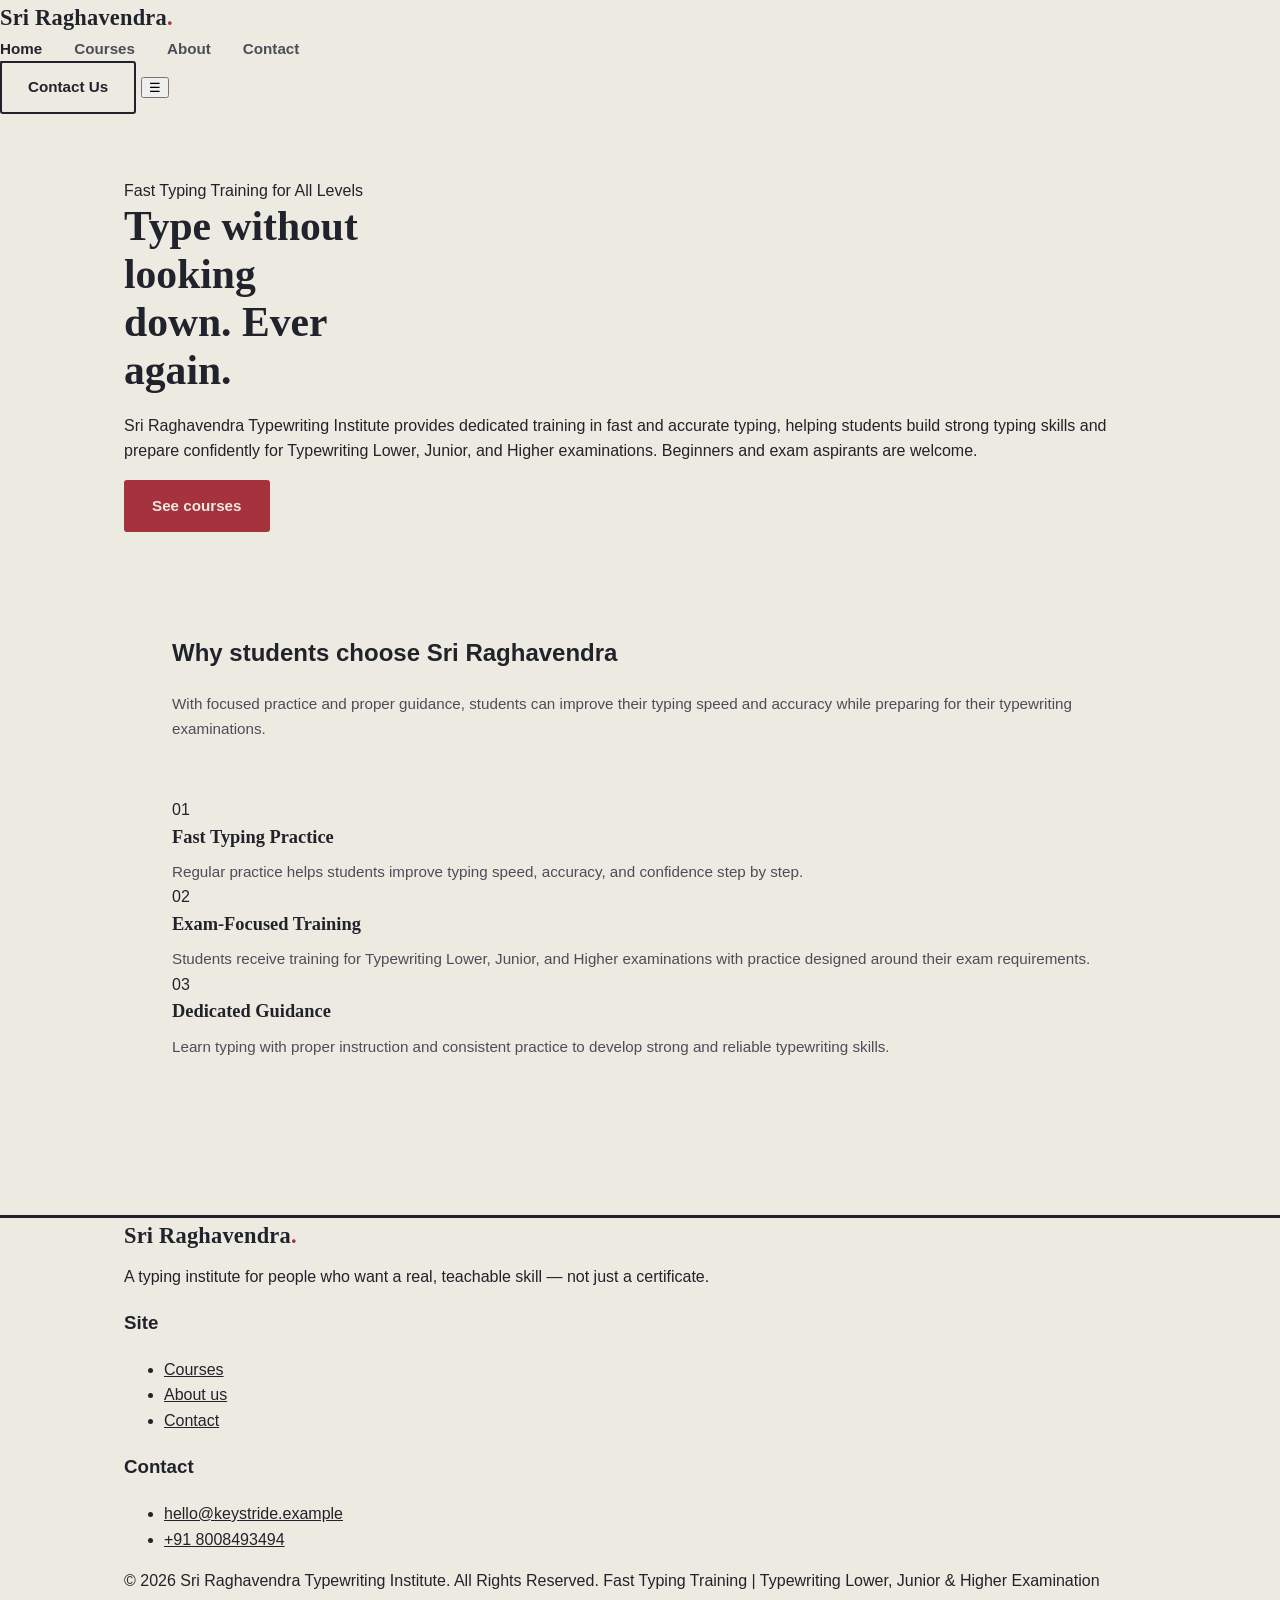
==== index.html @ c39e955c "Initial Sri Raghavendra website" ====
<!DOCTYPE html>
<html lang="en">
<head>
<meta charset="UTF-8">
<meta name="viewport" content="width=device-width, initial-scale=1.0">
<title>Sri Raghavendra Typing Institute — Learn to Type Fast &amp; Accurate</title>
<link rel="stylesheet" href="style.css">
</head>
<body>
<header class="site">
  <nav class="nav">
    <a href="index.html" class="logo">Sri Raghavendra<span class="dot">.</span></a>
    <ul class="nav-links">
      <li><a href="index.html" aria-current="page">Home</a></li>
      <li><a href="courses.html">Courses</a></li>
      <li><a href="about.html">About</a></li>
      <li><a href="contact.html">Contact</a></li>
    </ul>
    <div class="nav-cta">
      <a href="contact.html" class="btn btn-ghost">Contact Us</a>
      <button class="nav-toggle" aria-label="Toggle menu" aria-expanded="false">☰</button>
    </div>
  </nav>
</header>
<section class="hero">
  <div class="wrap hero-grid">
    <div>
      <span class="eyebrow-badge">Fast Typing Training for All Levels</span>
      <h1>Type without looking down. Ever again.</h1>
      <p class="lede">Sri Raghavendra Typewriting Institute provides dedicated training in fast and accurate typing, helping students build strong typing skills and prepare confidently for Typewriting Lower, Junior, and Higher examinations. Beginners and exam aspirants are welcome.</p>
      <div class="hero-actions">
        <a href="courses.html" class="btn btn-primary">See courses</a>
  </div>
    </div>
<section class="block">
  <div class="wrap">
    <div class="block-head">
      <h2>Why students choose Sri Raghavendra</h2>
      <p>With focused practice and proper guidance, students can improve their typing speed and accuracy while preparing for their typewriting examinations.</p>
    </div>
    <div class="feature-grid">
      <div class="feature">
        <div class="mark">01</div>
        <h3>Fast Typing Practice</h3>
        <p>Regular practice helps students improve typing speed, accuracy, and confidence step by step.</p>
      </div>
      <div class="feature">
        <div class="mark">02</div>
        <h3>Exam-Focused Training</h3>
        <p>Students receive training for Typewriting Lower, Junior, and Higher examinations with practice designed around their exam requirements.</p>
      </div>
      <div class="feature">
        <div class="mark">03</div>
        <h3>Dedicated Guidance</h3>
        <p>Learn typing with proper instruction and consistent practice to develop strong and reliable typewriting skills.</p>
      </div>
    </div>
  </div>
</section>

<section class="block" style="padding-top:0;">
  <div class="wrap">
    <div class="block-head">
          </div>
        </div>
      </div>
    </div>
  </div>
</section>
<footer class="site">
  <div class="wrap">
    <div class="footer-grid">
      <div>
        <a href="index.html" class="logo">Sri Raghavendra<span class="dot">.</span></a>
        <p style="margin-top:10px;">A typing institute for people who want a real, teachable skill — not just a certificate.</p>
      </div>
      <div>
        <h3>Site</h3>
        <ul>
          <li><a href="courses.html">Courses</a></li>
          <li><a href="about.html">About us</a></li>
          <li><a href="contact.html">Contact</a></li>
        </ul>
      </div>
      <div>
        <h3>Contact</h3>
        <ul>
          <li><a href="mailto:hello@keystride.example">hello@keystride.example</a></li>
          <li><a href="tel:+910000000000">+91 8008493494</a></li>
        </ul>
      </div>
    </div>
    <div class="footer-bottom">
      <span>© 2026 Sri Raghavendra Typewriting Institute. All Rights Reserved.
Fast Typing Training | Typewriting Lower, Junior & Higher Examination Training</span>
      <span>Built with a vision of determination.&amp; JS</span>
    </div>
  </div>
</footer>

<script src="script.js"></script>
</body>
</html>
---- style.css ----
/* ============================================
   TypeForge Institute — shared stylesheet
   ============================================ */

:root {
  --paper: #EDEAE1;
  --paper-dark: #E1DDCF;
  --ink: #20232B;
  --ink-soft: #4A4E58;
  --ribbon: #A6323E;
  --ribbon-dark: #832531;
  --brass: #B08D57;
  --correct: #3F6B4F;
  --wrong: #A6323E;
  --line: #CFC9B8;

  --font-head: 'Roboto Slab', serif;
  --font-body: 'Inter', sans-serif;
  --font-mono: 'IBM Plex Mono', monospace;
}

* { box-sizing: border-box; }

html { scroll-behavior: smooth; }

body {
  margin: 0;
  background: var(--paper);
  color: var(--ink);
  font-family: var(--font-body);
  line-height: 1.6;
}

a { color: inherit; }

img { max-width: 100%; }

.wrap {
  max-width: 1080px;
  margin: 0 auto;
  padding: 0 24px;
}

/* ---------- Header / Nav ---------- */

.site-header {
  border-bottom: 3px solid var(--ink);
  background: var(--paper);
  position: sticky;
  top: 0;
  z-index: 10;
}

.site-header .wrap {
  display: flex;
  align-items: center;
  justify-content: space-between;
  padding-top: 18px;
  padding-bottom: 18px;
}

.logo {
  font-family: var(--font-head);
  font-weight: 700;
  font-size: 1.4rem;
  text-decoration: none;
  color: var(--ink);
  letter-spacing: 0.01em;
}

.logo span { color: var(--ribbon); }

.nav-links {
  display: flex;
  gap: 32px;
  list-style: none;
  margin: 0;
  padding: 0;
}

.nav-links a {
  text-decoration: none;
  font-weight: 600;
  font-size: 0.95rem;
  color: var(--ink-soft);
  padding-bottom: 4px;
  border-bottom: 2px solid transparent;
}

.nav-links a:hover,
.nav-links a[aria-current="page"] {
  color: var(--ink);
  border-bottom-color: var(--ribbon);
}

/* ---------- Buttons ---------- */

.btn {
  display: inline-block;
  font-family: var(--font-body);
  font-weight: 700;
  font-size: 0.95rem;
  padding: 12px 26px;
  text-decoration: none;
  border: 2px solid var(--ink);
  border-radius: 3px;
  cursor: pointer;
  transition: transform 0.12s ease;
}

.btn-primary {
  background: var(--ribbon);
  border-color: var(--ribbon);
  color: var(--paper);
}

.btn-primary:hover { background: var(--ribbon-dark); border-color: var(--ribbon-dark); }

.btn-ghost {
  background: transparent;
  color: var(--ink);
}

.btn-ghost:hover { background: var(--ink); color: var(--paper); }

.btn:active { transform: translateY(1px); }

/* ---------- Hero ---------- */

.hero {
  padding: 64px 0 48px;
  border-bottom: 3px solid var(--ink);
}

.hero .wrap {
  display: flex;
  gap: 56px;
  align-items: flex-start;
  flex-wrap: wrap;
}

.hero-copy { flex: 1 1 340px; }

.hero-eyebrow {
  font-family: var(--font-mono);
  font-size: 0.85rem;
  color: var(--brass);
  margin: 0 0 10px;
}

.hero h1 {
  font-family: var(--font-head);
  font-size: 2.6rem;
  line-height: 1.15;
  margin: 0 0 18px;
  max-width: 12ch;
}

.hero p.lead {
  max-width: 46ch;
  color: var(--ink-soft);
  font-size: 1.08rem;
  margin-bottom: 28px;
}

.hero-actions { display: flex; gap: 16px; flex-wrap: wrap; }

/* ---------- Typing test widget ---------- */

.type-test {
  flex: 1 1 420px;
  background: var(--paper-dark);
  border: 2px solid var(--ink);
  border-radius: 4px;
  padding: 24px;
}

.type-test-stats {
  display: flex;
  gap: 28px;
  font-family: var(--font-mono);
  margin-bottom: 16px;
  border-bottom: 1px dashed var(--line);
  padding-bottom: 16px;
}

.stat-value { font-size: 1.6rem; font-weight: 600; display: block; }
.stat-label { font-size: 0.72rem; color: var(--ink-soft); text-transform: lowercase; }

#type-passage {
  font-family: var(--font-mono);
  font-size: 1.05rem;
  line-height: 1.9;
  letter-spacing: 0.01em;
  min-height: 96px;
  user-select: none;
}

#type-passage .pending { color: var(--ink-soft); }
#type-passage .correct { color: var(--correct); }
#type-passage .wrong { color: var(--wrong); text-decoration: underline; }
#type-passage .current { background: var(--brass); color: var(--ink); border-radius: 2px; }

#type-input {
  width: 100%;
  margin-top: 14px;
  padding: 12px;
  font-family: var(--font-mono);
  font-size: 1rem;
  border: 2px solid var(--ink);
  border-radius: 3px;
  background: var(--paper);
  color: var(--ink);
  resize: none;
}

#type-input:focus { outline: 3px solid var(--brass); outline-offset: 1px; }

.type-test-footer {
  display: flex;
  justify-content: space-between;
  align-items: center;
  margin-top: 12px;
  font-size: 0.85rem;
  color: var(--ink-soft);
}

.type-test-footer button {
  background: none;
  border: none;
  font-family: var(--font-mono);
  color: var(--ribbon);
  cursor: pointer;
  font-size: 0.85rem;
  text-decoration: underline;
  padding: 0;
}

/* ---------- Section basics ---------- */

section { padding: 56px 0; }

.section-head { max-width: 60ch; margin-bottom: 36px; }

.section-head h2 {
  font-family: var(--font-head);
  font-size: 1.9rem;
  margin: 0 0 10px;
}

.section-head p { color: var(--ink-soft); margin: 0; }

/* ---------- Feature / index-card blocks ---------- */

.block-grid {
  display: grid;
  grid-template-columns: repeat(auto-fit, minmax(260px, 1fr));
  gap: 0;
  border: none;
}

.block {
  border: none;
  padding: 26px 24px;
  background: var(--paper);
}

.block-num {
  font-family: var(--font-mono);
  color: var(--brass);
  font-size: 0.85rem;
  display: block;
  margin-bottom: 10px;
}

.block h3 {
  font-family: var(--font-head);
  font-size: 1.15rem;
  margin: 0 0 8px;
}

.block p { margin: 0; color: var(--ink-soft); font-size: 0.95rem; }

/* ---------- Stats strip ---------- */

.stats-strip {
  background: var(--ink);
  color: var(--paper);
}

.stats-strip .wrap {
  display: flex;
  flex-wrap: wrap;
  gap: 40px;
  padding: 40px 24px;
}

.stats-strip .stat { flex: 1 1 160px; }

.stats-strip .stat-value {
  font-family: var(--font-mono);
  font-size: 2.2rem;
  color: var(--brass);
}

.stats-strip .stat-label {
  font-size: 0.85rem;
  color: #C9C6BC;
  text-transform: none;
}

/* ---------- CTA banner ---------- */

.cta-banner {
  border-top: 3px solid var(--ink);
  border-bottom: 3px solid var(--ink);
  background: var(--ribbon);
  color: var(--paper);
  text-align: left;
}

.cta-banner .wrap {
  display: flex;
  justify-content: space-between;
  align-items: center;
  flex-wrap: wrap;
  gap: 20px;
  padding: 40px 24px;
}

.cta-banner h2 {
  font-family: var(--font-head);
  margin: 0;
  font-size: 1.6rem;
  max-width: 20ch;
}

.cta-banner .btn-primary {
  background: var(--paper);
  border-color: var(--paper);
  color: var(--ribbon);
}

.cta-banner .btn-primary:hover { background: var(--paper-dark); }

/* ---------- Course list ---------- */

.course-list { display: flex; flex-direction: column; gap: 0; }

.course-row {
  display: flex;
  gap: 24px;
  align-items: baseline;
  padding: 24px 0;
  border-bottom: 1px solid var(--line);
  flex-wrap: wrap;
}

.course-row:first-child { border-top: 1px solid var(--line); }

.course-code {
  font-family: var(--font-mono);
  color: var(--brass);
  font-size: 0.9rem;
  width: 74px;
  flex-shrink: 0;
}

.course-info { flex: 1 1 320px; }

.course-info h3 { font-family: var(--font-head); margin: 0 0 6px; font-size: 1.2rem; }
.course-info p { margin: 0; color: var(--ink-soft); font-size: 0.95rem; }

.course-meta {
  font-family: var(--font-mono);
  font-size: 0.85rem;
  color: var(--ink-soft);
  text-align: right;
  flex-shrink: 0;
}

.course-meta strong { display: block; color: var(--ink); font-size: 1rem; }

/* ---------- Timeline (About) ---------- */

.timeline { border-left: 2px solid var(--ink); margin-left: 6px; }

.timeline-item { position: relative; padding: 4px 0 32px 28px; }

.timeline-item::before {
  content: '';
  position: absolute;
  left: -7px;
  top: 6px;
  width: 12px;
  height: 12px;
  background: var(--ribbon);
  border-radius: 50%;
  border: 2px solid var(--paper);
}

.timeline-year {
  font-family: var(--font-mono);
  color: var(--brass);
  font-size: 0.85rem;
}

.timeline-item h3 { font-family: var(--font-head); margin: 4px 0 6px; font-size: 1.1rem; }
.timeline-item p { margin: 0; color: var(--ink-soft); font-size: 0.95rem; max-width: 55ch; }

/* ---------- People (About) ---------- */

.people-grid {
  display: grid;
  grid-template-columns: repeat(auto-fit, minmax(220px, 1fr));
  gap: 28px;
}

.person {
  border: 2px solid var(--ink);
  padding: 20px;
  background: var(--paper);
}

.person-avatar {
  width: 56px;
  height: 56px;
  border-radius: 50%;
  background: var(--brass);
  color: var(--ink);
  font-family: var(--font-head);
  font-weight: 700;
  font-size: 1.2rem;
  display: flex;
  align-items: center;
  justify-content: center;
  margin-bottom: 14px;
}

.person h3 { font-family: var(--font-head); margin: 0 0 4px; font-size: 1.05rem; }
.person .role { font-family: var(--font-mono); font-size: 0.78rem; color: var(--brass); margin-bottom: 10px; }
.person p.bio { margin: 0; font-size: 0.92rem; color: var(--ink-soft); }

/* ---------- Contact ---------- */

.contact-grid {
  display: flex;
  gap: 48px;
  flex-wrap: wrap;
}

.contact-ticket {
  flex: 1 1 280px;
  background: var(--paper-dark);
  border: 2px dashed var(--ink);
  padding: 28px;
  font-family: var(--font-mono);
  font-size: 0.92rem;
}

.contact-ticket h3 {
  font-family: var(--font-head);
  font-size: 1.05rem;
  margin-top: 0;
}

.contact-ticket dl { margin: 18px 0 0; }
.contact-ticket dt { color: var(--brass); margin-top: 14px; }
.contact-ticket dd { margin: 2px 0 0; color: var(--ink); }

.contact-form { flex: 2 1 380px; }

.field { margin-bottom: 20px; }

.field label {
  display: block;
  font-weight: 700;
  font-size: 0.9rem;
  margin-bottom: 6px;
}

.field input,
.field textarea {
  width: 100%;
  padding: 12px;
  border: 2px solid var(--ink);
  border-radius: 3px;
  background: var(--paper);
  color: var(--ink);
  font-family: var(--font-body);
  font-size: 0.95rem;
}

.field textarea { resize: vertical; min-height: 120px; }

.form-note {
  font-size: 0.85rem;
  color: var(--ink-soft);
  margin-top: 4px;
  min-height: 1.2em;
}

.form-note.success { color: var(--correct); font-weight: 600; }

/* ---------- Footer ---------- */

.site-footer {
  border-top: 3px solid var(--ink);
  padding: 32px 0;
  font-size: 0.88rem;
  color: var(--ink-soft);
}

.site-footer .wrap {
  display: flex;
  justify-content: space-between;
  flex-wrap: wrap;
  gap: 12px;
}

/* ---------- Responsive ---------- */

@media (max-width: 640px) {
  .hero h1 { font-size: 2rem; max-width: none; }
  .nav-links { gap: 18px; }
  .site-header .wrap { flex-wrap: wrap; gap: 12px; }
  .course-meta { text-align: left; }
}

/* ---------- Accessibility ---------- */

a:focus-visible,
button:focus-visible,
input:focus-visible,
textarea:focus-visible {
  outline: 3px solid var(--brass);
  outline-offset: 2px;
}

@media (prefers-reduced-motion: reduce) {
  html { scroll-behavior: auto; }
  .btn { transition: none; }
}
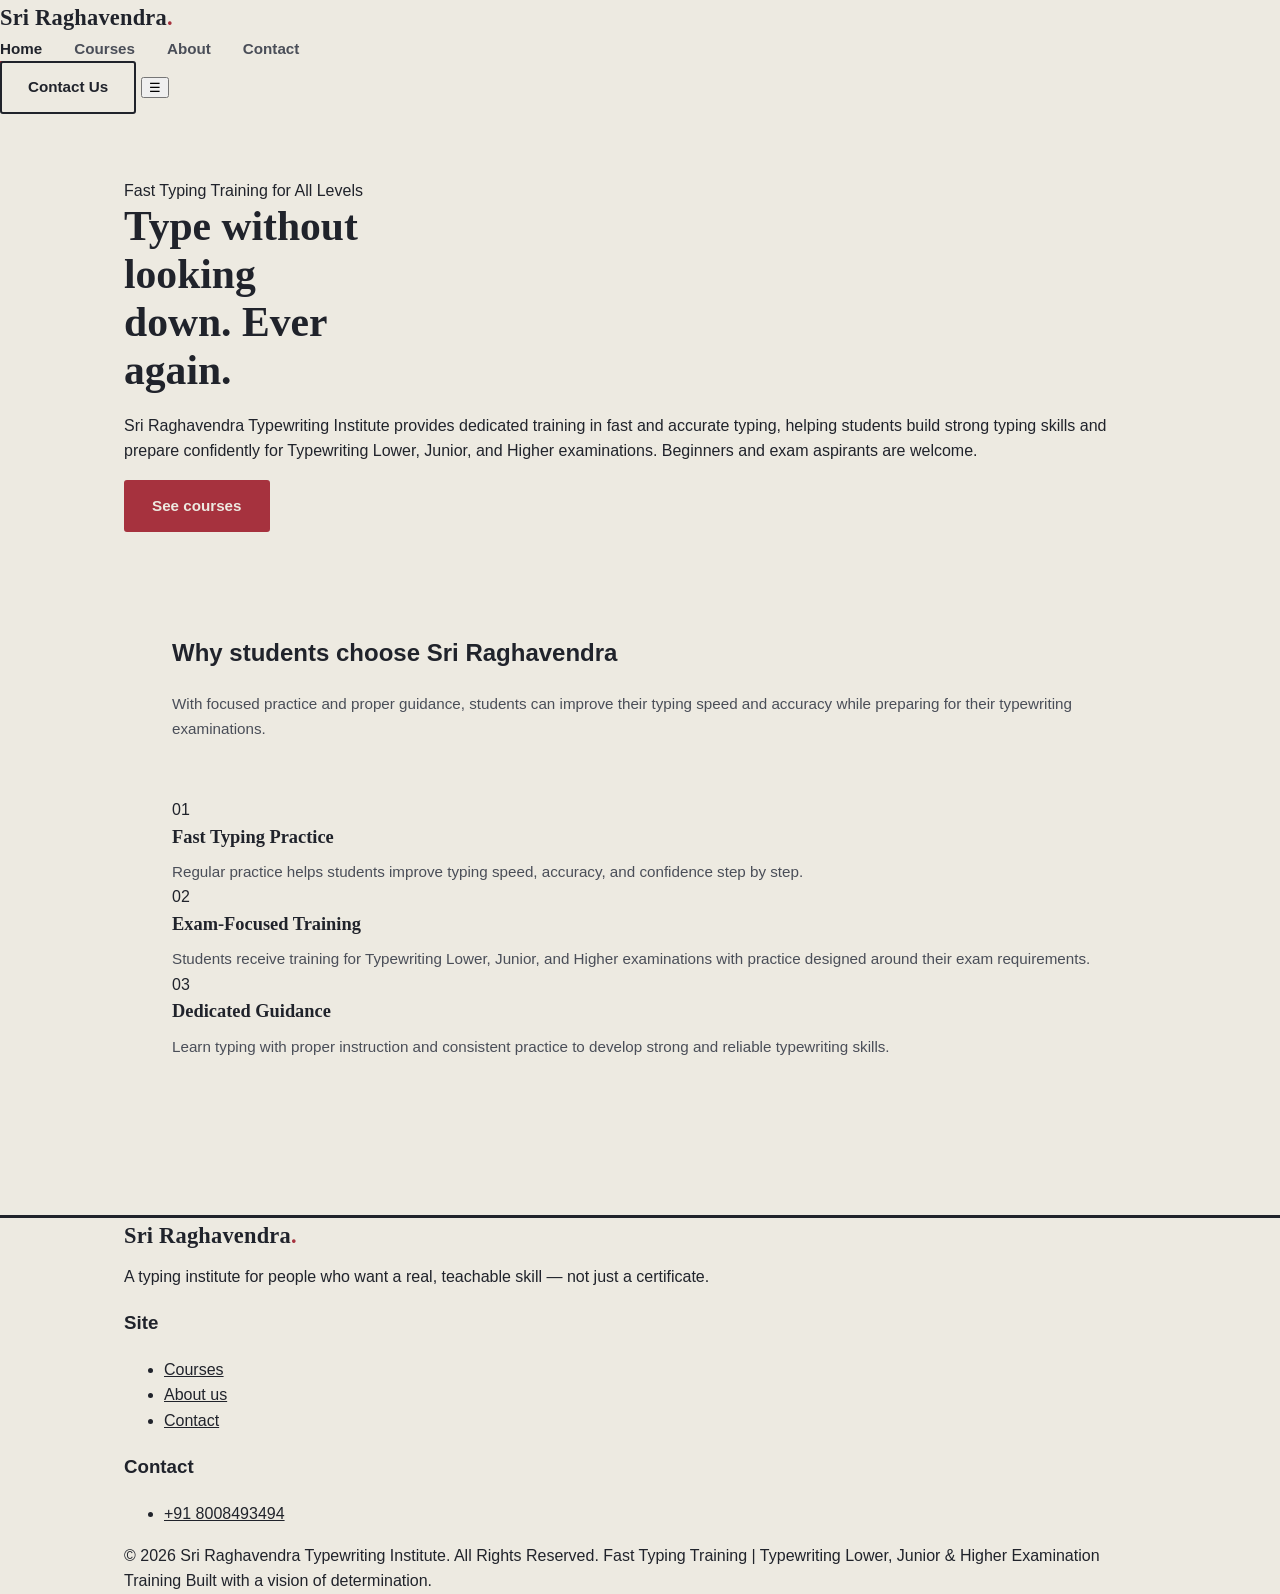
==== commit dcca472a: "Fix homepage" ====
--- a/index.html
+++ b/index.html
@@ -85,7 +85,6 @@
       <div>
         <h3>Contact</h3>
         <ul>
-          <li><a href="mailto:hello@keystride.example">hello@keystride.example</a></li>
           <li><a href="tel:+910000000000">+91 8008493494</a></li>
         </ul>
       </div>
@@ -93,7 +92,7 @@
     <div class="footer-bottom">
       <span>© 2026 Sri Raghavendra Typewriting Institute. All Rights Reserved.
 Fast Typing Training | Typewriting Lower, Junior & Higher Examination Training</span>
-      <span>Built with a vision of determination.&amp; JS</span>
+      <span>Built with a vision of determination.</span>
     </div>
   </div>
 </footer>
